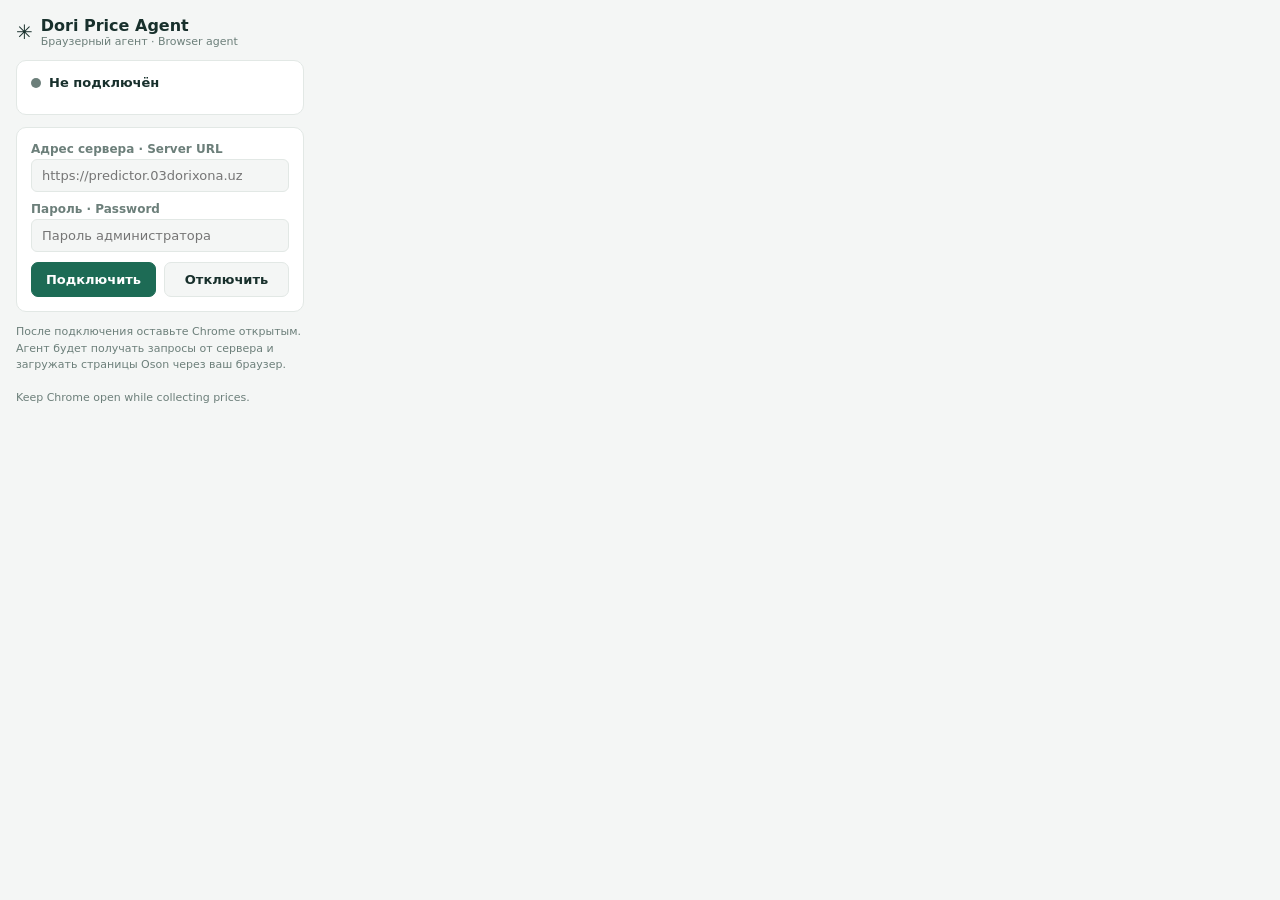
==== chrome-extension/popup.html @ b48f56d8 "Add Chrome extension agent: fetch Oson through user's browser to bypass IP block The server IP (Digi" ====
<!doctype html>
<html lang="ru">
<head>
<meta charset="utf-8">
<meta name="viewport" content="width=device-width,initial-scale=1">
<title>Dori Price Agent</title>
<style>
  :root {
    --green: #1d6b55;
    --red: #c0392b;
    --yellow: #b8860b;
    --bg: #f4f6f5;
    --card: #fff;
    --border: #e2e8e5;
    --text: #18302c;
    --muted: #6c7f7a;
  }
  * { box-sizing: border-box; margin: 0; padding: 0; }
  body {
    width: 320px;
    font: 14px system-ui, sans-serif;
    color: var(--text);
    background: var(--bg);
    padding: 16px;
    display: flex;
    flex-direction: column;
    gap: 12px;
  }
  .header { display: flex; align-items: center; gap: 8px; }
  .logo { font-size: 20px; }
  .title { font-weight: 700; font-size: 16px; }
  .subtitle { font-size: 11px; color: var(--muted); }
  .card {
    background: var(--card);
    border: 1px solid var(--border);
    border-radius: 10px;
    padding: 14px;
    display: flex;
    flex-direction: column;
    gap: 10px;
  }
  .status-row { display: flex; align-items: center; gap: 8px; }
  .dot {
    width: 10px; height: 10px; border-radius: 50%; flex-shrink: 0;
    background: var(--muted);
  }
  .dot.connected { background: var(--green); }
  .dot.connecting { background: var(--yellow); animation: pulse 1s infinite; }
  .dot.error { background: var(--red); }
  @keyframes pulse { 0%,100%{opacity:1} 50%{opacity:.4} }
  .status-text { font-weight: 600; font-size: 13px; }
  .status-detail { font-size: 11px; color: var(--muted); }
  .tasks { font-size: 11px; color: var(--muted); }
  label { font-size: 12px; font-weight: 600; color: var(--muted); display: block; margin-bottom: 3px; }
  input {
    width: 100%;
    padding: 8px 10px;
    border: 1px solid var(--border);
    border-radius: 6px;
    font: 13px system-ui, sans-serif;
    color: var(--text);
    background: var(--bg);
  }
  input:focus { outline: 2px solid var(--green); border-color: transparent; }
  .row { display: flex; gap: 8px; }
  button {
    flex: 1;
    padding: 9px 12px;
    border: 1px solid var(--border);
    border-radius: 7px;
    font: 600 13px system-ui, sans-serif;
    cursor: pointer;
    background: var(--bg);
    color: var(--text);
  }
  button.primary { background: var(--green); color: #fff; border-color: var(--green); }
  button:hover { filter: brightness(0.95); }
  .hint { font-size: 11px; color: var(--muted); line-height: 1.5; }
  .hint a { color: var(--green); }
</style>
</head>
<body>
<div class="header">
  <span class="logo">✳</span>
  <div>
    <div class="title">Dori Price Agent</div>
    <div class="subtitle">Браузерный агент · Browser agent</div>
  </div>
</div>

<div class="card" id="status-card">
  <div class="status-row">
    <div class="dot" id="dot"></div>
    <div>
      <div class="status-text" id="status-text">Не подключён</div>
      <div class="status-detail" id="status-detail"></div>
    </div>
  </div>
  <div class="tasks" id="tasks-label"></div>
</div>

<div class="card">
  <div>
    <label>Адрес сервера · Server URL</label>
    <input id="url" type="url" placeholder="https://predictor.03dorixona.uz" autocomplete="off">
  </div>
  <div>
    <label>Пароль · Password</label>
    <input id="pw" type="password" placeholder="Пароль администратора" autocomplete="current-password">
  </div>
  <div class="row">
    <button class="primary" id="btn-connect">Подключить</button>
    <button id="btn-disconnect">Отключить</button>
  </div>
</div>

<div class="hint">
  После подключения оставьте Chrome открытым.<br>
  Агент будет получать запросы от сервера и загружать страницы Oson через ваш браузер.<br><br>
  Keep Chrome open while collecting prices.
</div>

<script src="popup.js"></script>
</body>
</html>
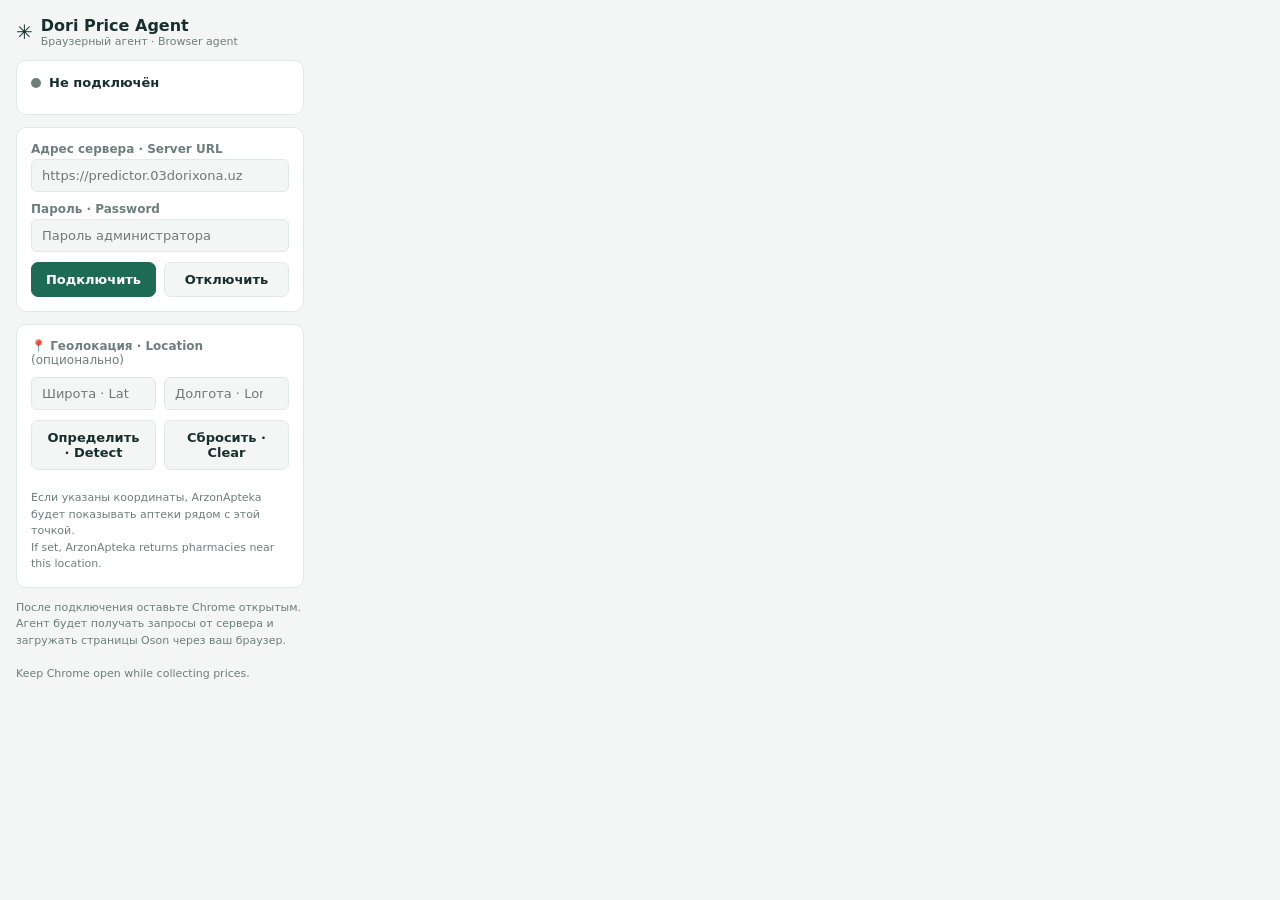
==== commit 402e8a70: "Add nearest pharmacy features: geolocation in Chrome extension + location filter in UI - Chrome exte" ====
--- a/chrome-extension/popup.html
+++ b/chrome-extension/popup.html
@@ -114,6 +114,20 @@
   </div>
 </div>
 
+<div class="card">
+  <div style="font-size:12px;font-weight:600;color:var(--muted)">📍 Геолокация · Location <span style="font-weight:400">(опционально)</span></div>
+  <div class="row">
+    <input id="lat" type="number" step="any" placeholder="Широта · Lat (41.29…)" style="flex:1">
+    <input id="lon" type="number" step="any" placeholder="Долгота · Lon (69.24…)" style="flex:1">
+  </div>
+  <div class="row">
+    <button id="btn-detect-geo" style="flex:1">Определить · Detect</button>
+    <button id="btn-clear-geo" style="flex:1">Сбросить · Clear</button>
+  </div>
+  <div id="geo-status" style="font-size:11px;color:var(--muted)"></div>
+  <div class="hint" style="margin-top:0">Если указаны координаты, ArzonApteka будет показывать аптеки рядом с этой точкой.<br>If set, ArzonApteka returns pharmacies near this location.</div>
+</div>
+
 <div class="hint">
   После подключения оставьте Chrome открытым.<br>
   Агент будет получать запросы от сервера и загружать страницы Oson через ваш браузер.<br><br>
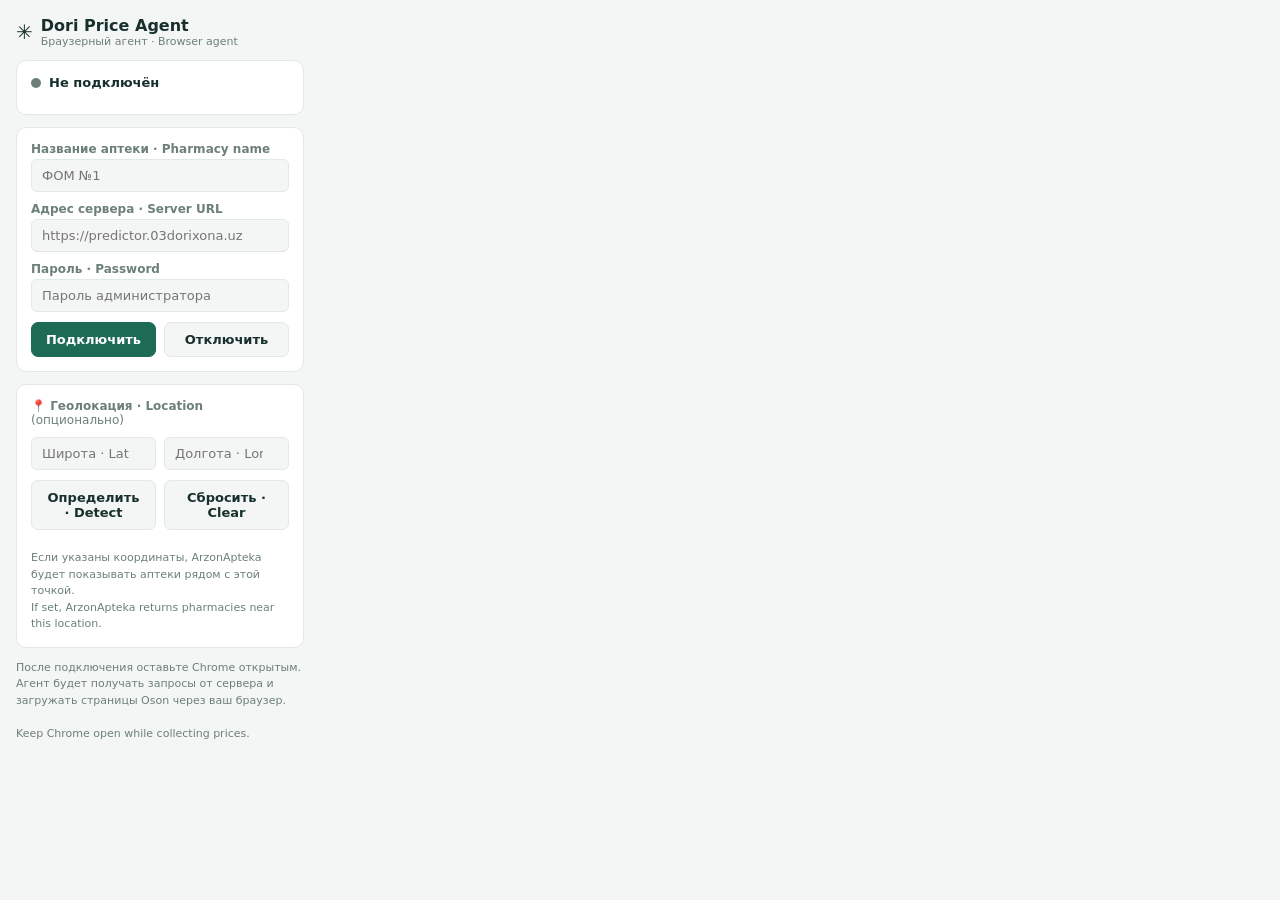
==== commit 803e1047: "feat: distributed multi-agent crawling system - AgentBus: dict-based agents (AgentInfo dataclass), r" ====
--- a/chrome-extension/popup.html
+++ b/chrome-extension/popup.html
@@ -101,6 +101,10 @@
 
 <div class="card">
   <div>
+    <label>Название аптеки · Pharmacy name</label>
+    <input id="agent-name" type="text" placeholder="ФОМ №1" autocomplete="off">
+  </div>
+  <div>
     <label>Адрес сервера · Server URL</label>
     <input id="url" type="url" placeholder="https://predictor.03dorixona.uz" autocomplete="off">
   </div>
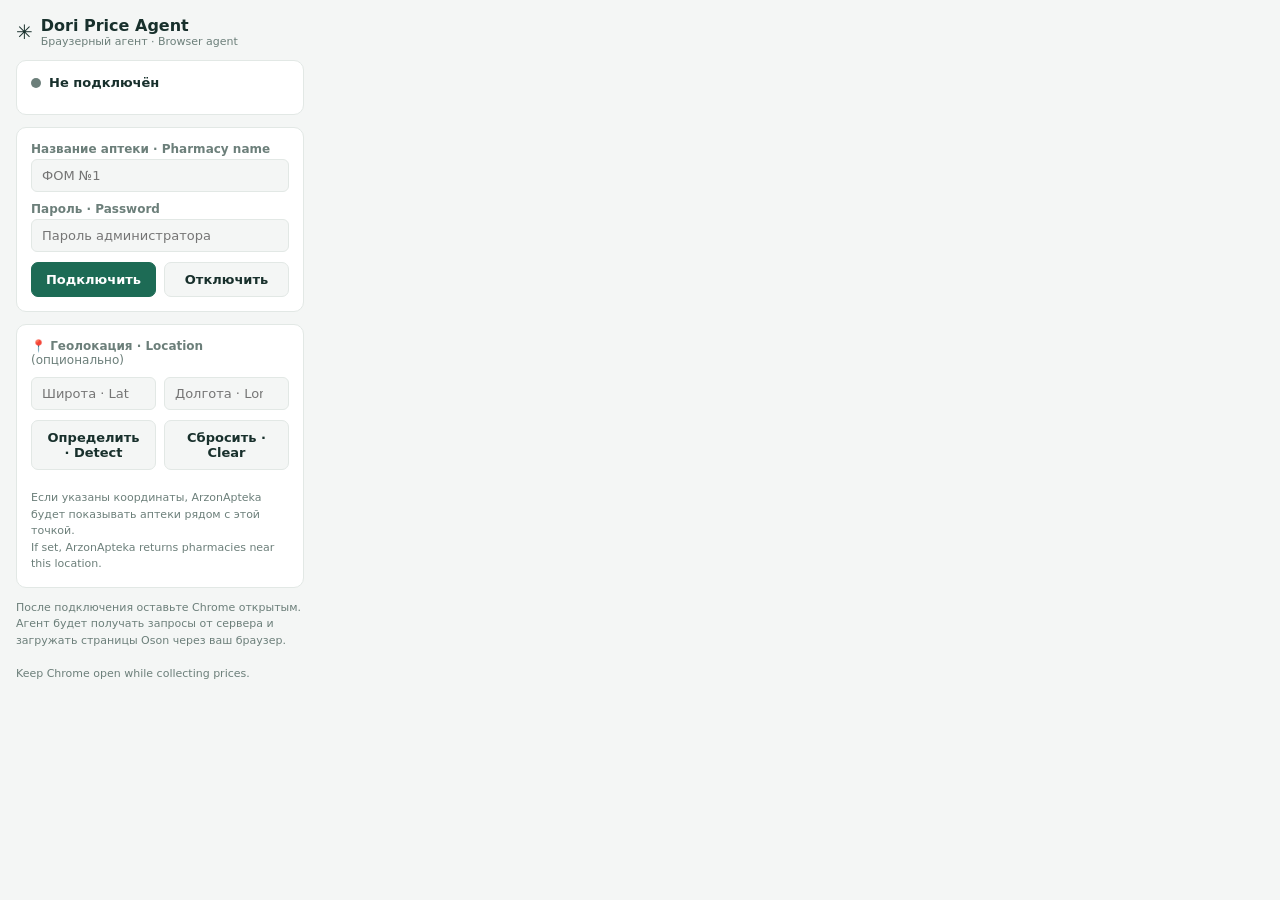
==== commit db7c3531: "fix: hardcode server URL in extension, remove URL field from popup Pharmacy managers now only enter " ====
--- a/chrome-extension/popup.html
+++ b/chrome-extension/popup.html
@@ -105,10 +105,6 @@
     <input id="agent-name" type="text" placeholder="ФОМ №1" autocomplete="off">
   </div>
   <div>
-    <label>Адрес сервера · Server URL</label>
-    <input id="url" type="url" placeholder="https://predictor.03dorixona.uz" autocomplete="off">
-  </div>
-  <div>
     <label>Пароль · Password</label>
     <input id="pw" type="password" placeholder="Пароль администратора" autocomplete="current-password">
   </div>
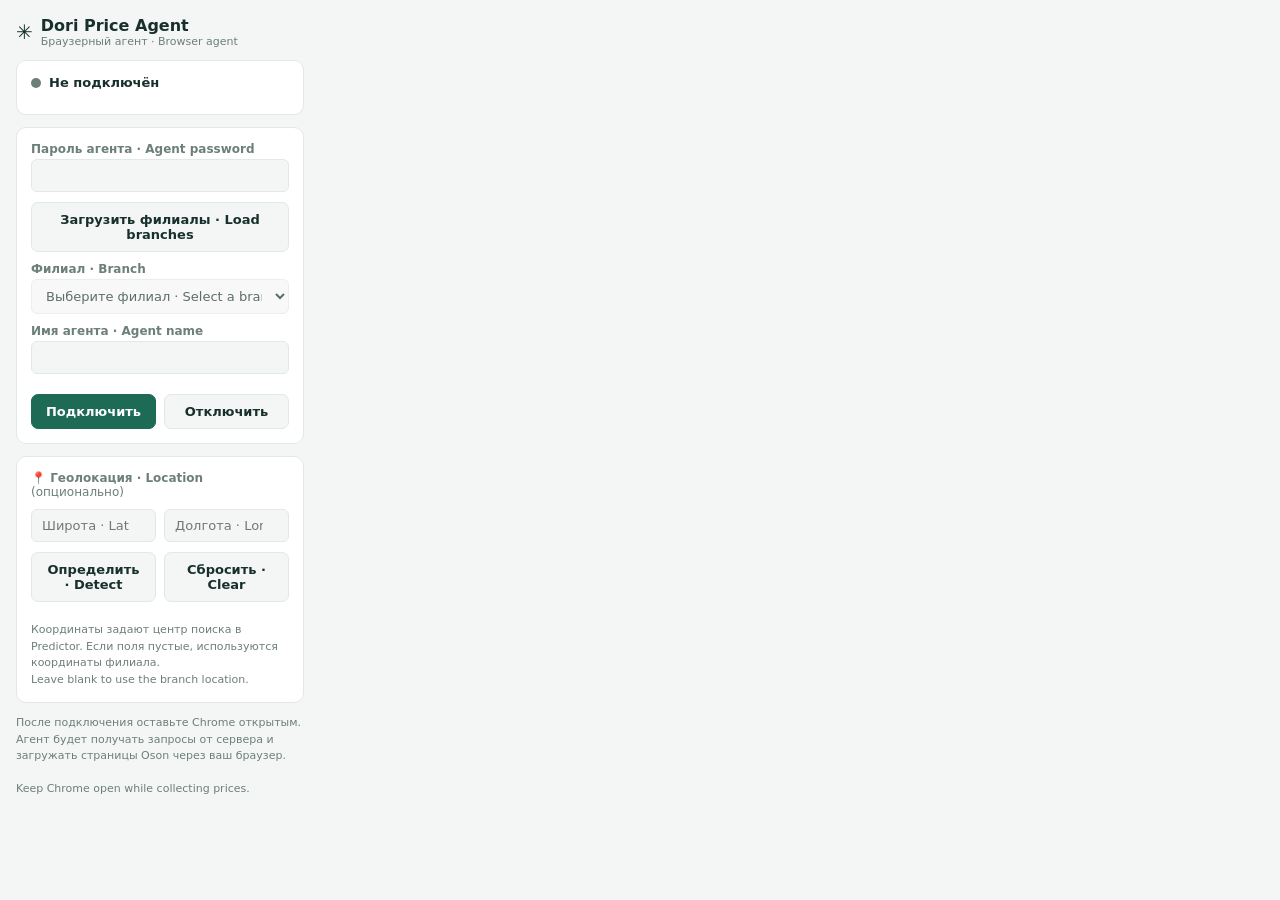
==== commit cecc50c3: "Let Chrome agents choose synced pharmacy branches" ====
--- a/chrome-extension/popup.html
+++ b/chrome-extension/popup.html
@@ -52,7 +52,7 @@
   .status-detail { font-size: 11px; color: var(--muted); }
   .tasks { font-size: 11px; color: var(--muted); }
   label { font-size: 12px; font-weight: 600; color: var(--muted); display: block; margin-bottom: 3px; }
-  input {
+  input, select {
     width: 100%;
     padding: 8px 10px;
     border: 1px solid var(--border);
@@ -61,7 +61,7 @@
     color: var(--text);
     background: var(--bg);
   }
-  input:focus { outline: 2px solid var(--green); border-color: transparent; }
+  input:focus, select:focus { outline: 2px solid var(--green); border-color: transparent; }
   .row { display: flex; gap: 8px; }
   button {
     flex: 1;
@@ -101,15 +101,23 @@
 
 <div class="card">
   <div>
-    <label>Название аптеки · Pharmacy name</label>
-    <input id="agent-name" type="text" placeholder="ФОМ №1" autocomplete="off">
+    <label for="pw">Пароль агента · Agent password</label>
+    <input id="pw" type="password" autocomplete="current-password">
+  </div>
+  <button id="load-branches">Загрузить филиалы · Load branches</button>
+  <div>
+    <label for="branch">Филиал · Branch</label>
+    <select id="branch" disabled>
+      <option value="">Выберите филиал · Select a branch</option>
+    </select>
   </div>
   <div>
-    <label>Пароль · Password</label>
-    <input id="pw" type="password" placeholder="Пароль администратора" autocomplete="current-password">
+    <label for="agent-name">Имя агента · Agent name</label>
+    <input id="agent-name" type="text" maxlength="100" autocomplete="off">
   </div>
+  <div id="setup-message" class="status-detail" role="status"></div>
   <div class="row">
-    <button class="primary" id="btn-connect">Подключить</button>
+    <button class="primary" id="btn-connect" disabled>Подключить</button>
     <button id="btn-disconnect">Отключить</button>
   </div>
 </div>
@@ -117,15 +125,15 @@
 <div class="card">
   <div style="font-size:12px;font-weight:600;color:var(--muted)">📍 Геолокация · Location <span style="font-weight:400">(опционально)</span></div>
   <div class="row">
-    <input id="lat" type="number" step="any" placeholder="Широта · Lat (41.29…)" style="flex:1">
-    <input id="lon" type="number" step="any" placeholder="Долгота · Lon (69.24…)" style="flex:1">
+    <input id="lat" type="number" step="any" min="-90" max="90" placeholder="Широта · Lat (41.29…)" style="flex:1">
+    <input id="lon" type="number" step="any" min="-180" max="180" placeholder="Долгота · Lon (69.24…)" style="flex:1">
   </div>
   <div class="row">
     <button id="btn-detect-geo" style="flex:1">Определить · Detect</button>
     <button id="btn-clear-geo" style="flex:1">Сбросить · Clear</button>
   </div>
   <div id="geo-status" style="font-size:11px;color:var(--muted)"></div>
-  <div class="hint" style="margin-top:0">Если указаны координаты, ArzonApteka будет показывать аптеки рядом с этой точкой.<br>If set, ArzonApteka returns pharmacies near this location.</div>
+  <div class="hint" style="margin-top:0">Координаты задают центр поиска в Predictor. Если поля пустые, используются координаты филиала.<br>Leave blank to use the branch location.</div>
 </div>
 
 <div class="hint">
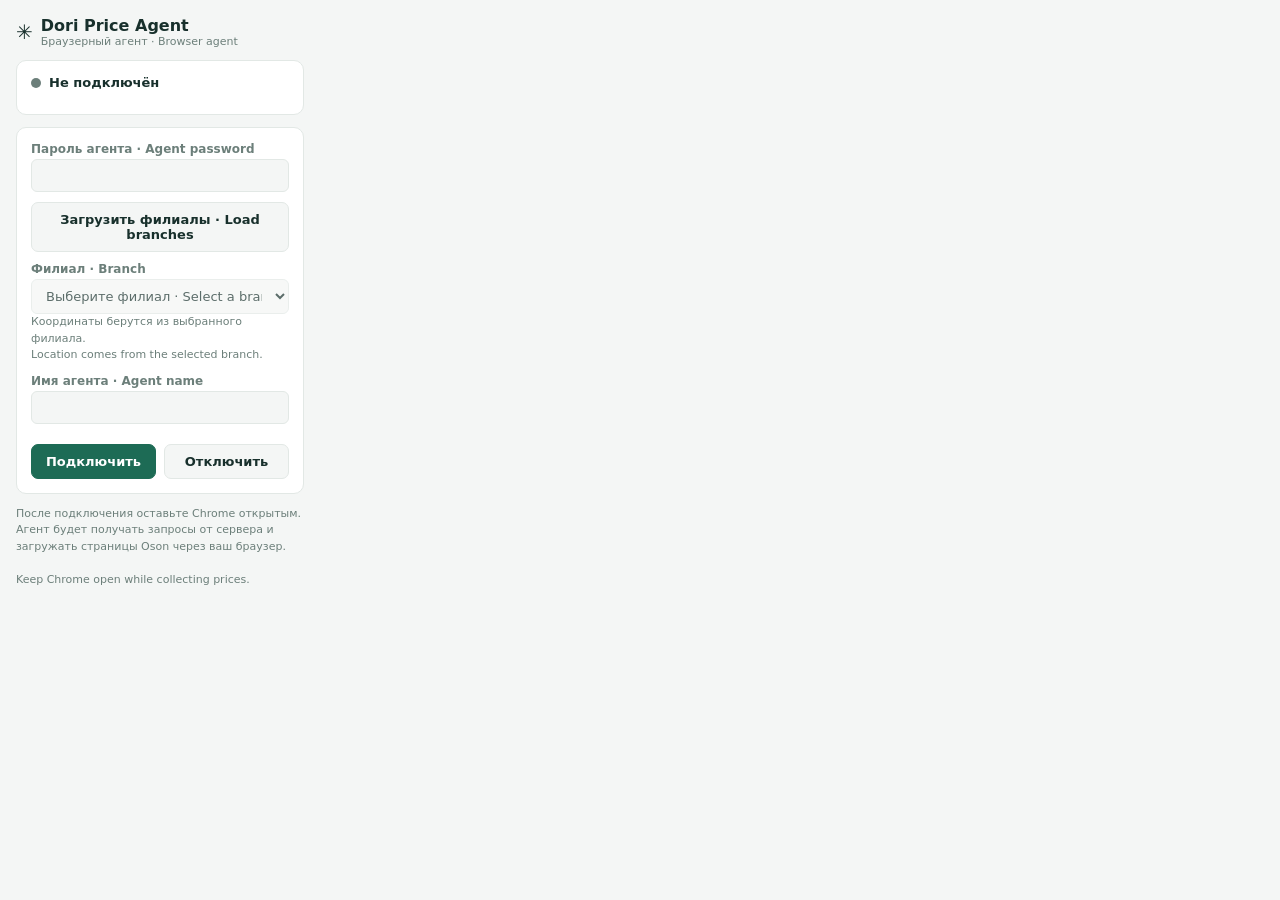
==== commit e78fcd2e: "Use synced branch coordinates automatically in Chrome agent" ====
--- a/chrome-extension/popup.html
+++ b/chrome-extension/popup.html
@@ -110,6 +110,7 @@
     <select id="branch" disabled>
       <option value="">Выберите филиал · Select a branch</option>
     </select>
+    <div class="hint">Координаты берутся из выбранного филиала.<br>Location comes from the selected branch.</div>
   </div>
   <div>
     <label for="agent-name">Имя агента · Agent name</label>
@@ -122,20 +123,6 @@
   </div>
 </div>
 
-<div class="card">
-  <div style="font-size:12px;font-weight:600;color:var(--muted)">📍 Геолокация · Location <span style="font-weight:400">(опционально)</span></div>
-  <div class="row">
-    <input id="lat" type="number" step="any" min="-90" max="90" placeholder="Широта · Lat (41.29…)" style="flex:1">
-    <input id="lon" type="number" step="any" min="-180" max="180" placeholder="Долгота · Lon (69.24…)" style="flex:1">
-  </div>
-  <div class="row">
-    <button id="btn-detect-geo" style="flex:1">Определить · Detect</button>
-    <button id="btn-clear-geo" style="flex:1">Сбросить · Clear</button>
-  </div>
-  <div id="geo-status" style="font-size:11px;color:var(--muted)"></div>
-  <div class="hint" style="margin-top:0">Координаты задают центр поиска в Predictor. Если поля пустые, используются координаты филиала.<br>Leave blank to use the branch location.</div>
-</div>
-
 <div class="hint">
   После подключения оставьте Chrome открытым.<br>
   Агент будет получать запросы от сервера и загружать страницы Oson через ваш браузер.<br><br>
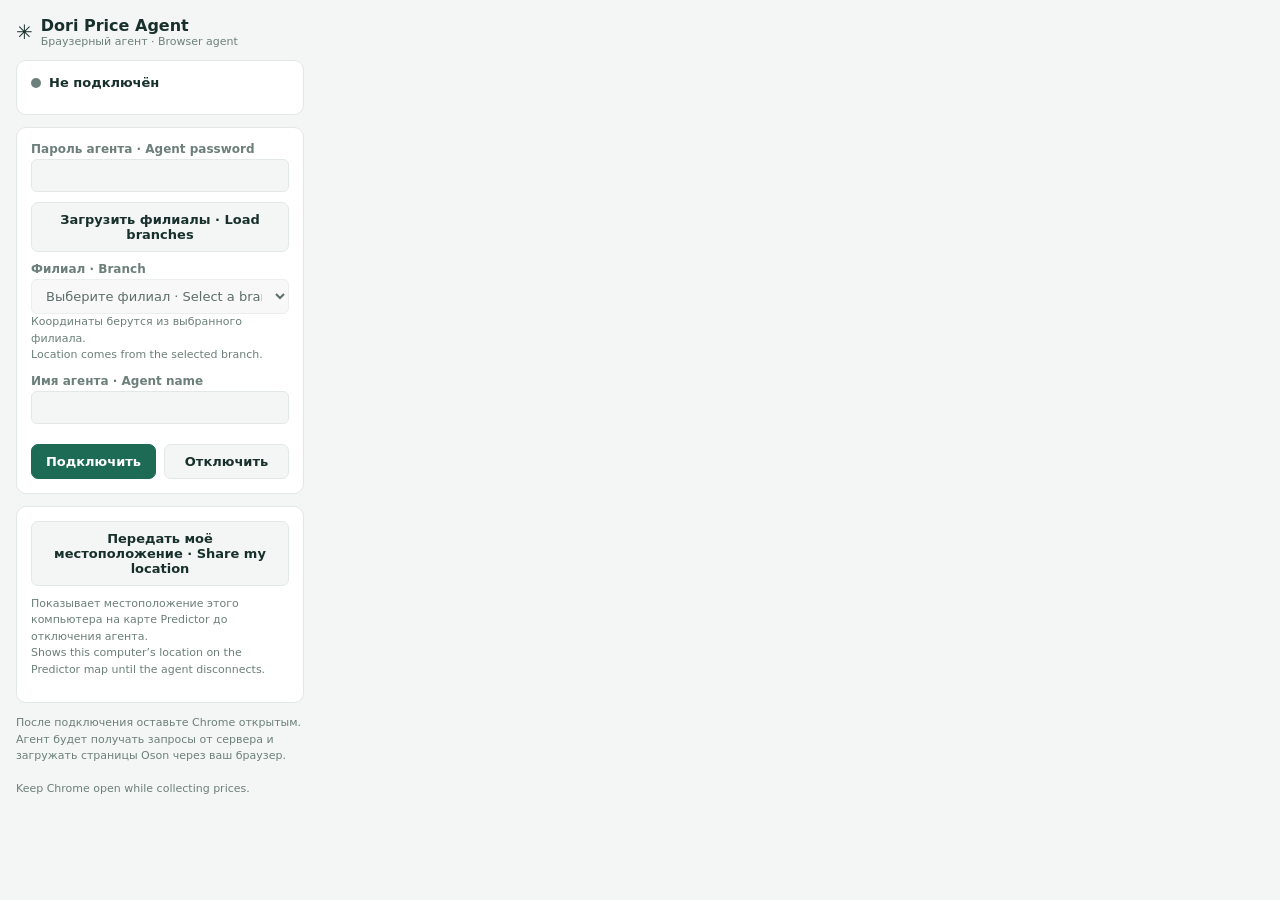
==== commit f5bf505a: "Separate shared agent device location from pharmacy branch" ====
--- a/chrome-extension/popup.html
+++ b/chrome-extension/popup.html
@@ -123,6 +123,12 @@
   </div>
 </div>
 
+<div class="card">
+  <button id="share-location" disabled>Передать моё местоположение · Share my location</button>
+  <div class="hint">Показывает местоположение этого компьютера на карте Predictor до отключения агента.<br>Shows this computer’s location on the Predictor map until the agent disconnects.</div>
+  <div id="location-message" class="status-detail" role="status"></div>
+</div>
+
 <div class="hint">
   После подключения оставьте Chrome открытым.<br>
   Агент будет получать запросы от сервера и загружать страницы Oson через ваш браузер.<br><br>
